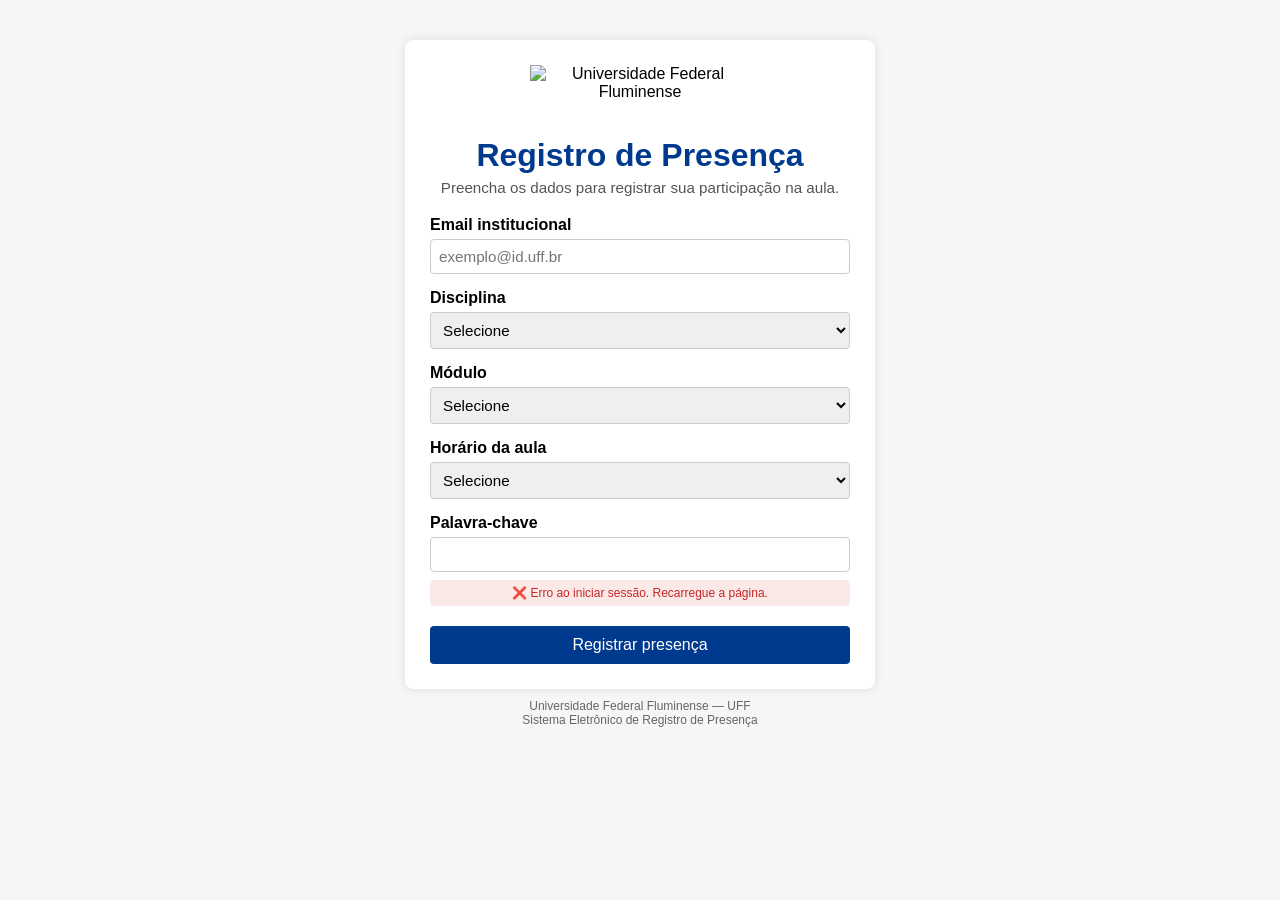
==== index.html @ 7f31ecf4 "Update index.html" ====
<!DOCTYPE html>
<html lang="pt-BR">
<head>
  <meta charset="UTF-8">
  <title>Registro de Presença</title>
  <meta name="viewport" content="width=device-width, initial-scale=1">

  <style>
    body {
      font-family: Arial, sans-serif;
      background-color: #f4f6f8;
      margin: 0;
      padding: 0;
    }

    .container {
      max-width: 420px;
      margin: 40px auto 10px;
      background: #fff;
      padding: 25px;
      border-radius: 8px;
      box-shadow: 0 0 10px rgba(0,0,0,0.1);
      text-align: center;
    }

    .logo {
      max-width: 220px;
      margin-bottom: 15px;
    }

    h1 {
      color: #003A8F;
      margin-bottom: 5px;
    }

    p {
      color: #555;
      font-size: 0.95rem;
      margin-top: 0;
    }

    form {
      text-align: left;
      margin-top: 20px;
    }

    label {
      display: block;
      margin-top: 15px;
      font-weight: bold;
    }

    input, select {
      width: 100%;
      padding: 8px;
      margin-top: 5px;
      border-radius: 4px;
      border: 1px solid #ccc;
      font-size: 0.95rem;
      box-sizing: border-box;
    }

    .email-ok {
      border: 1px solid #2e7d32 !important;
    }

    .email-warn {
      border: 1px solid #f57c00 !important;
    }

    .email-aviso {
      font-size: 0.8rem;
      color: #f57c00;
      margin-top: 4px;
      display: none;
    }

    .alerta {
      color: #f00;
      font-size: 0.85rem;
      margin-top: 4px;
      display: none;
    }

    button {
      margin-top: 20px;
      width: 100%;
      padding: 10px;
      background-color: #003A8F;
      color: #fff;
      border: none;
      border-radius: 4px;
      font-size: 1rem;
      cursor: pointer;
    }

    button:hover {
      background-color: #002e70;
    }

    .footer {
      max-width: 420px;
      margin: 0 auto 20px;
      text-align: center;
      font-size: 0.75rem;
      color: #666;
    }

    .campo-invalido {
      border-color: #f00 !important;
    }

    .token-status {
      font-size: 0.75rem;
      margin-top: 8px;
      padding: 6px 10px;
      border-radius: 4px;
      text-align: center;
    }

    .token-ok {
      background-color: #e8f5e9;
      color: #2e7d32;
    }

    .token-erro {
      background-color: #fbe9e7;
      color: #c62828;
    }

    .token-loading {
      background-color: #fff3e0;
      color: #e65100;
    }
  </style>
</head>

<body>
  <div class="container">
    <img
      src="https://www.extensao.uff.br/images/uff-logo-4.png"
      alt="Universidade Federal Fluminense"
      class="logo"
    >

    <h1>Registro de Presença</h1>
    <p>Preencha os dados para registrar sua participação na aula.</p>

    <form id="presencaForm" method="POST" action="https://webhook.artideia.com.br/webhook/registro-presenca">

      <label>Email institucional</label>
      <input type="email" id="email" name="email_institucional" placeholder="exemplo@id.uff.br" required>
      <div id="emailAviso" class="email-aviso">
        Atenção: utilize obrigatoriamente o email institucional (@id.uff.br)
      </div>

      <label>Disciplina</label>
      <select name="disciplina" id="disciplina" required>
        <option value="">Selecione</option>
        <option>MIAI III-A</option>
        <option>MICA III-A</option>
        <option>PGS III-A</option>
        <option>Racionalidades médicas e medicina integrativa</option>
        <option>TCS IV-A-A</option>
      </select>

      <label>Módulo</label>
      <select name="modulo" id="modulo" required>
        <option value="">Selecione</option>
      </select>

      <label>Horário da aula</label>
      <select name="horario_aula" id="horario_aula" required>
        <option value="">Selecione</option>
        <option>07:30h às 09:00h</option>
        <option>09:00h às 10:30h</option>
        <option>10:45h às 12:15h</option>
        <option>13:45h às 15:45h</option>
        <option>16:00h às 18:00h</option>
      </select>
      <div id="horarioAviso" class="alerta">Horário incompatível com a disciplina selecionada!</div>

      <label>Palavra-chave</label>
      <input type="text" name="palavra_chave" id="palavra_chave" required>

      <!-- Geolocalização -->
      <input type="hidden" name="lat" id="lat">
      <input type="hidden" name="lng" id="lng">
      <input type="hidden" name="accuracy" id="accuracy">

      <!-- Token de sessão anti-fraude -->
      <input type="hidden" name="token_sessao" id="token_sessao">

      <div id="tokenStatus" class="token-status token-loading">
        ⏳ Iniciando sessão segura...
      </div>

      <button type="submit">Registrar presença</button>

    </form>
  </div>

  <div class="footer">
    Universidade Federal Fluminense — UFF<br>
    Sistema Eletrônico de Registro de Presença
  </div>

  <script>
    // ===============================
    // Token de sessão anti-fraude
    // ===============================
    let tokenObtido = false;

    async function obterToken() {
      const statusEl = document.getElementById('tokenStatus');
      const botao = document.querySelector('button[type="submit"]');

      try {
        botao.disabled = true;
        statusEl.className = 'token-status token-loading';
        statusEl.textContent = '⏳ Iniciando sessão segura...';

        const res = await fetch('https://webhook.artideia.com.br/webhook/iniciar-sessao');
        if (!res.ok) throw new Error('Falha ao obter sessão');

        const data = await res.json();

        if (data.token) {
          document.getElementById('token_sessao').value = data.token;
          tokenObtido = true;
          botao.disabled = false;
          statusEl.className = 'token-status token-ok';
          statusEl.textContent = '✅ Sessão ativa — válida por 5 minutos';

          // Agendar expiração visual
          setTimeout(() => {
            statusEl.className = 'token-status token-erro';
            statusEl.textContent = '⚠️ Sessão expirada. Recarregue a página.';
            tokenObtido = false;
            botao.disabled = true;
          }, 5 * 60 * 1000);
        } else {
          throw new Error('Token não recebido');
        }
      } catch (err) {
        statusEl.className = 'token-status token-erro';
        statusEl.textContent = '❌ Erro ao iniciar sessão. Recarregue a página.';
        botao.disabled = true;
        console.error('Erro ao obter token:', err);
      }
    }

    // Obter token ao carregar a página
    obterToken();

    // ===============================
    // Validação visual do email
    // ===============================
    const emailInput = document.getElementById('email');
    const emailAviso = document.getElementById('emailAviso');

    emailInput.addEventListener('input', () => {
      const valor = emailInput.value.trim();
      emailInput.classList.remove('email-ok', 'email-warn');
      emailAviso.style.display = 'none';

      if (!valor) return;

      if (valor.endsWith('@id.uff.br')) {
        emailInput.classList.add('email-ok');
      } else {
        emailInput.classList.add('email-warn');
        emailAviso.style.display = 'block';
      }
    });

    // ===============================
    // Geolocalização MOBILE-SAFE
    // ===============================
    const form = document.getElementById('presencaForm');
    const botao = form.querySelector('button[type="submit"]');
    let envioLiberado = false;

    botao.addEventListener('click', function (e) {
      e.preventDefault();

      // Verificar token antes de tudo
      if (!tokenObtido) {
        alert("Sessão inválida ou expirada. Recarregue a página para obter uma nova sessão.");
        return;
      }

      // Limpar alertas anteriores
      document.querySelectorAll('.alerta').forEach(a => a.style.display = 'none');
      document.querySelectorAll('.campo-invalido').forEach(c => c.classList.remove('campo-invalido'));

      // Validação de campos obrigatórios
      let valido = true;
      form.querySelectorAll('input[required], select[required]').forEach(field => {
        if (!field.value) {
          field.classList.add('campo-invalido');
          valido = false;
        }
      });

      if (!valido) {
        alert("Todos os campos obrigatórios devem ser preenchidos!");
        return;
      }

      // Validação de horário compatível
      const disciplina = document.getElementById('disciplina').value;
      const horario = document.getElementById('horario_aula').value;
      const horariosManha = ["07:30h às 09:00h", "09:00h às 10:30h", "10:45h às 12:15h"];
      const horariosTarde = ["13:45h às 15:45h", "16:00h às 18:00h"];
      let horarioValido = true;

      if ((disciplina === "MIAI III-A" || disciplina === "MICA III-A") && !horariosManha.includes(horario)) {
        horarioValido = false;
      }
      if ((disciplina === "PGS III-A" || disciplina === "Racionalidades médicas e medicina integrativa") && !horariosTarde.includes(horario)) {
        horarioValido = false;
      }

      if (!horarioValido) {
        document.getElementById('horarioAviso').style.display = 'block';
        document.getElementById('horario_aula').classList.add('campo-invalido');
        alert("Horário selecionado não é compatível com a disciplina!");
        return;
      }

      // Geolocalização
      if (envioLiberado) {
        form.submit();
        return;
      }

      botao.disabled = true;
      botao.innerText = "Obtendo localização...";

      if (!navigator.geolocation) {
        envioLiberado = true;
        form.submit();
        return;
      }

      navigator.geolocation.getCurrentPosition(
        function (position) {
          document.getElementById('lat').value = position.coords.latitude;
          document.getElementById('lng').value = position.coords.longitude;
          document.getElementById('accuracy').value = position.coords.accuracy;
          envioLiberado = true;
          form.submit();
        },
        function () {
          envioLiberado = true;
          form.submit();
        },
        { enableHighAccuracy: true, timeout: 20000, maximumAge: 0 }
      );
    });

    // ===============================
    // Módulos dependentes da disciplina
    // ===============================
    const disciplinaSelect = document.getElementById('disciplina');
    const moduloSelect = document.getElementById('modulo');

    const modulosPorDisciplina = {
      "MIAI III-A": ["Anestesiologia", "Dermatologia", "Equilíbrio hidroeletrolítico", "Farmacologia", "Gastroenterologia", "Geriatria", "Imunologia", "Nefrologia", "Neurologia", "Pneumologia", "Urologia"].sort(),
      "MICA III-A": ["Ginecologia", "Neonatologia", "Obstetrícia", "Psiquiatria infantil"].sort(),
      "TCS IV-A-A": ["Anestesiologia", "Cirurgia geral", "Cirurgia plástica", "Cirurgia torácica", "Neurocirurgia", "Oftalmologia", "Otorrinolaringologia"].sort(),
      "PGS III-A": ["Não se aplica"],
      "Racionalidades médicas e medicina integrativa": ["Não se aplica"]
    };

    disciplinaSelect.addEventListener('change', function() {
      const disciplina = disciplinaSelect.value;

      // Atualiza módulos
      moduloSelect.innerHTML = '<option value="">Selecione</option>';
      if (modulosPorDisciplina[disciplina]) {
        modulosPorDisciplina[disciplina].forEach(mod => {
          const opt = document.createElement('option');
          opt.value = mod;
          opt.textContent = mod;
          moduloSelect.appendChild(opt);
        });
      }

      // Atualiza horários automaticamente
      const horarioSelect = document.getElementById('horario_aula');
      const horariosManha = ["07:30h às 09:00h", "09:00h às 10:30h", "10:45h às 12:15h"];
      const horariosTarde = ["13:45h às 15:45h", "16:00h às 18:00h"];
      const horariosTodos = horariosManha.concat(horariosTarde);

      horarioSelect.innerHTML = '<option value="">Selecione</option>';
      if (disciplina === "MIAI III-A" || disciplina === "MICA III-A") {
        horariosManha.forEach(h => horarioSelect.appendChild(new Option(h, h)));
      } else if (disciplina === "PGS III-A" || disciplina === "Racionalidades médicas e medicina integrativa") {
        horariosTarde.forEach(h => horarioSelect.appendChild(new Option(h, h)));
      } else {
        horariosTodos.forEach(h => horarioSelect.appendChild(new Option(h, h)));
      }
    });
  </script>
</body>
</html>
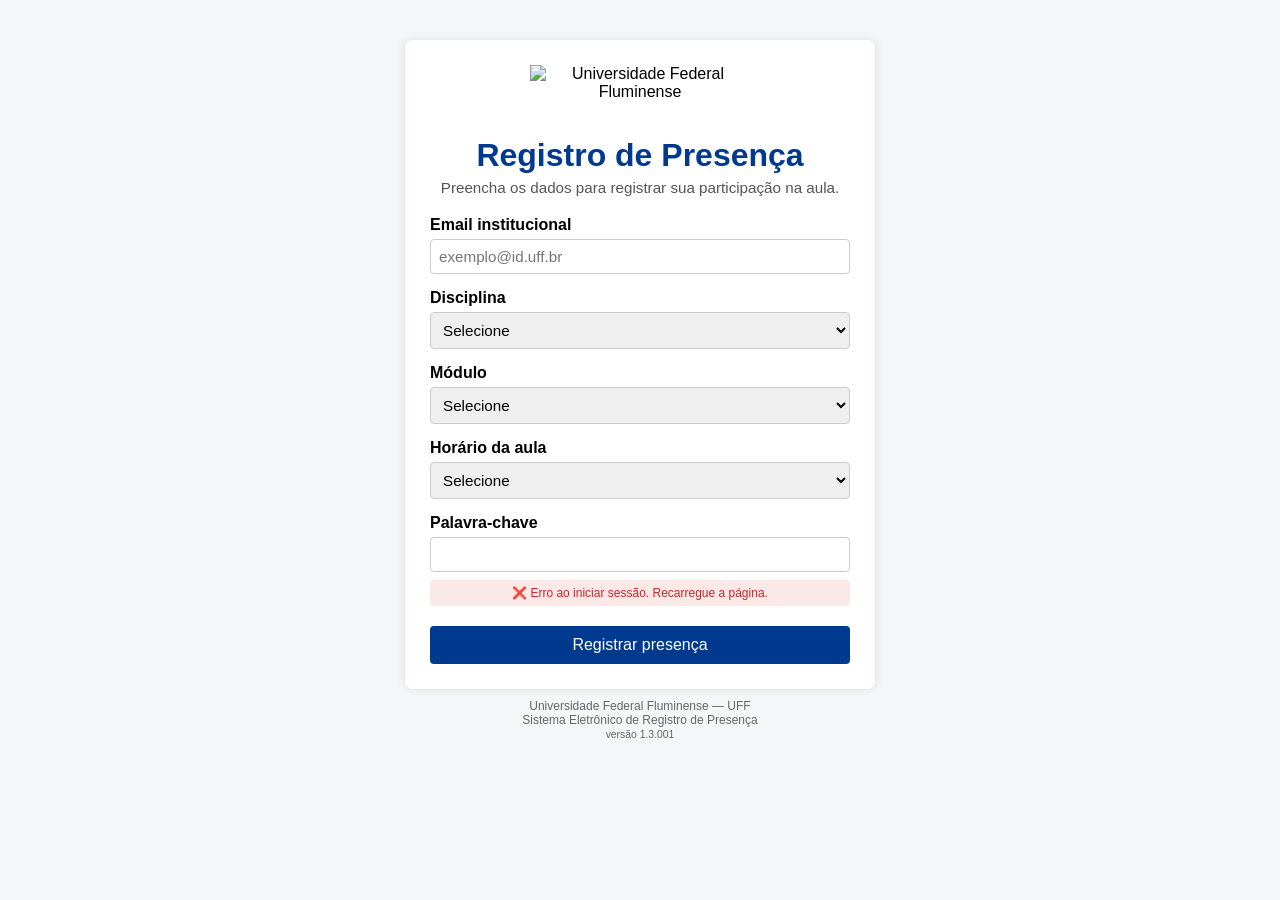
==== commit 94cee79e: "Update index.html" ====
--- a/index.html
+++ b/index.html
@@ -188,8 +188,9 @@
       <input type="hidden" name="lng" id="lng">
       <input type="hidden" name="accuracy" id="accuracy">
 
-      <!-- Token de sessão anti-fraude -->
+      <!-- Token de sessão e fingerprint anti-fraude -->
       <input type="hidden" name="token_sessao" id="token_sessao">
+      <input type="hidden" name="device_hash" id="device_hash">
 
       <div id="tokenStatus" class="token-status token-loading">
         ⏳ Iniciando sessão segura...
@@ -202,10 +203,34 @@
 
   <div class="footer">
     Universidade Federal Fluminense — UFF<br>
-    Sistema Eletrônico de Registro de Presença
+    Sistema Eletrônico de Registro de Presença<br>
+    <span style="font-size:0.65rem;">versão 1.3.001</span>
   </div>
 
   <script>
+    // ===============================
+    // FINGERPRINT DO DISPOSITIVO (SHA-256)
+    // ===============================
+    async function gerarDeviceHash() {
+      const dados = [
+        navigator.userAgent,
+        navigator.language,
+        navigator.platform,
+        screen.width + 'x' + screen.height,
+        screen.colorDepth,
+        Intl.DateTimeFormat().resolvedOptions().timeZone,
+        navigator.hardwareConcurrency || 'unknown',
+        navigator.maxTouchPoints || 0,
+        new Date().getTimezoneOffset()
+      ].join('|');
+
+      const encoder = new TextEncoder();
+      const data = encoder.encode(dados);
+      const hashBuffer = await crypto.subtle.digest('SHA-256', data);
+      const hashArray = Array.from(new Uint8Array(hashBuffer));
+      return hashArray.map(b => b.toString(16).padStart(2, '0')).join('');
+    }
+
     // ===============================
     // Token de sessão anti-fraude
     // ===============================
@@ -220,7 +245,16 @@
         statusEl.className = 'token-status token-loading';
         statusEl.textContent = '⏳ Iniciando sessão segura...';
 
-        const res = await fetch('https://webhook.artideia.com.br/webhook/iniciar-sessao');
+        // Gera fingerprint do dispositivo
+        const deviceHash = await gerarDeviceHash();
+        document.getElementById('device_hash').value = deviceHash;
+
+        // Envia o device_hash junto ao pedido de token via POST
+        const res = await fetch('https://webhook.artideia.com.br/webhook/iniciar-sessao', {
+          method: 'POST',
+          headers: { 'Content-Type': 'application/json' },
+          body: JSON.stringify({ device_hash: deviceHash })
+        });
         if (!res.ok) throw new Error('Falha ao obter sessão');
 
         const data = await res.json();
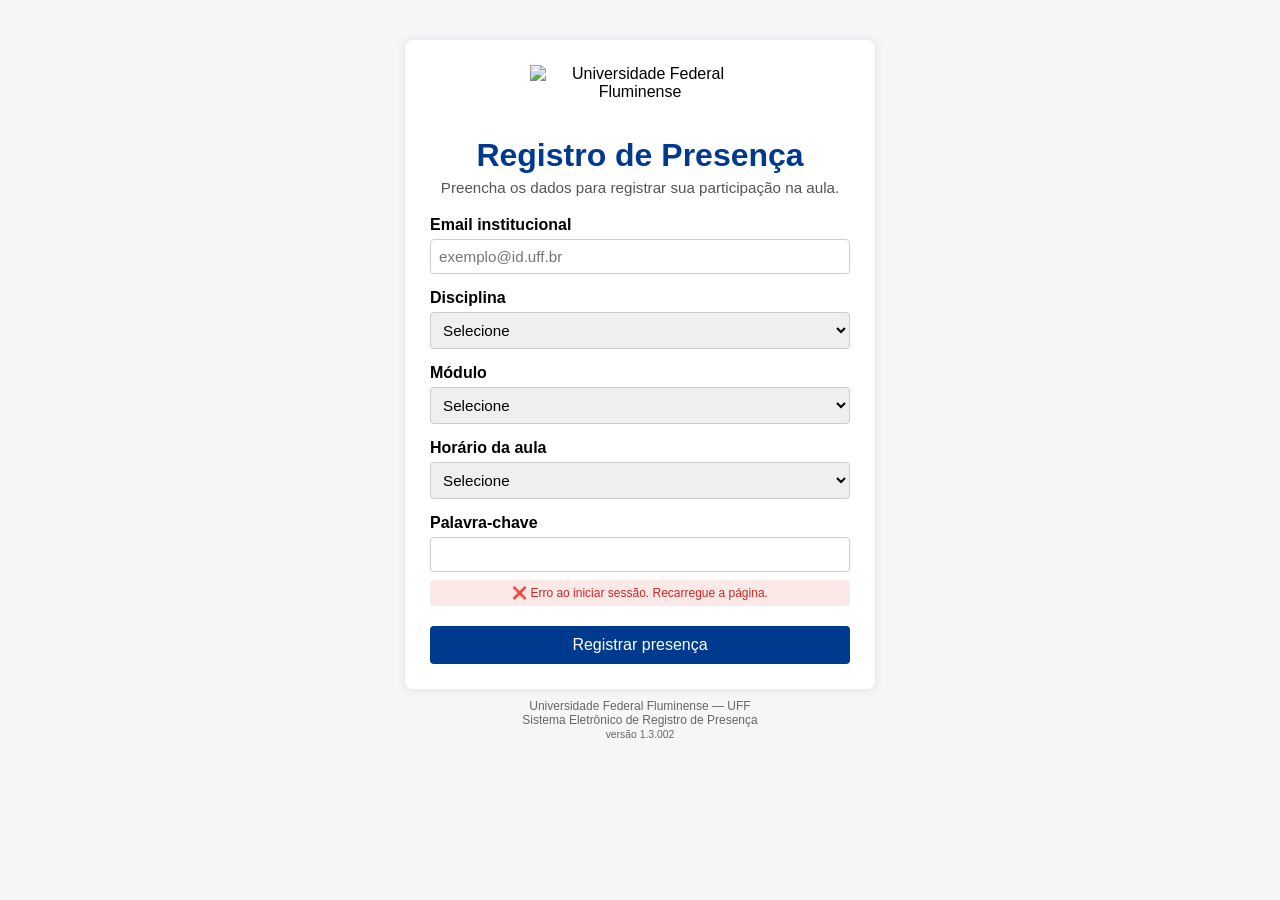
==== commit 277fd01f: "Update index.html" ====
--- a/index.html
+++ b/index.html
@@ -204,7 +204,7 @@
   <div class="footer">
     Universidade Federal Fluminense — UFF<br>
     Sistema Eletrônico de Registro de Presença<br>
-    <span style="font-size:0.65rem;">versão 1.3.001</span>
+    <span style="font-size:0.65rem;">versão 1.3.002</span>
   </div>
 
   <script>
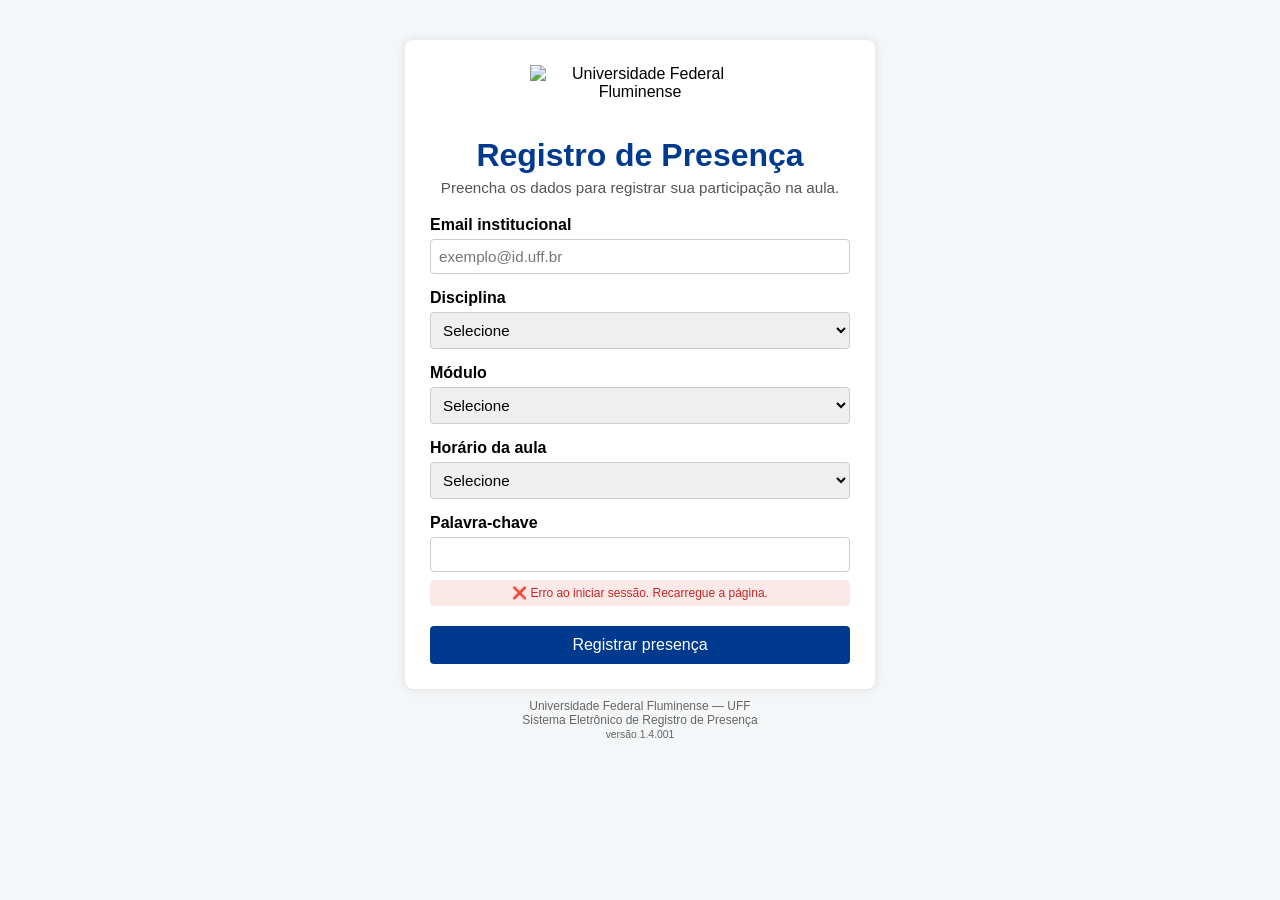
==== commit 45220af0: "Update index.html" ====
--- a/index.html
+++ b/index.html
@@ -204,7 +204,7 @@
   <div class="footer">
     Universidade Federal Fluminense — UFF<br>
     Sistema Eletrônico de Registro de Presença<br>
-    <span style="font-size:0.65rem;">versão 1.3.002</span>
+    <span style="font-size:0.65rem;">versão 1.4.001</span>
   </div>
 
   <script>
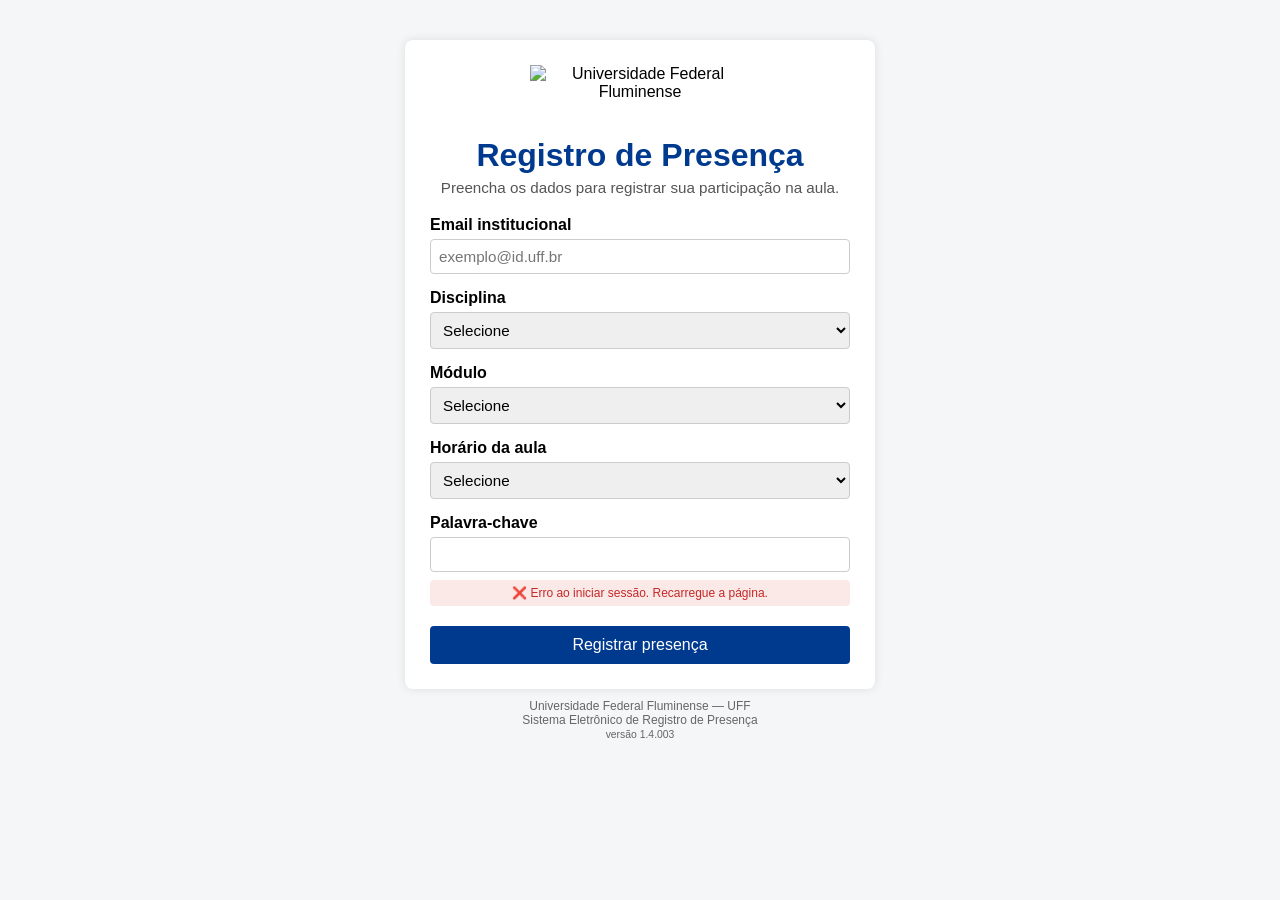
==== commit 43fd3d4c: "Update index.html" ====
--- a/index.html
+++ b/index.html
@@ -204,7 +204,7 @@
   <div class="footer">
     Universidade Federal Fluminense — UFF<br>
     Sistema Eletrônico de Registro de Presença<br>
-    <span style="font-size:0.65rem;">versão 1.4.001</span>
+    <span style="font-size:0.65rem;">versão 1.4.003</span>
   </div>
 
   <script>
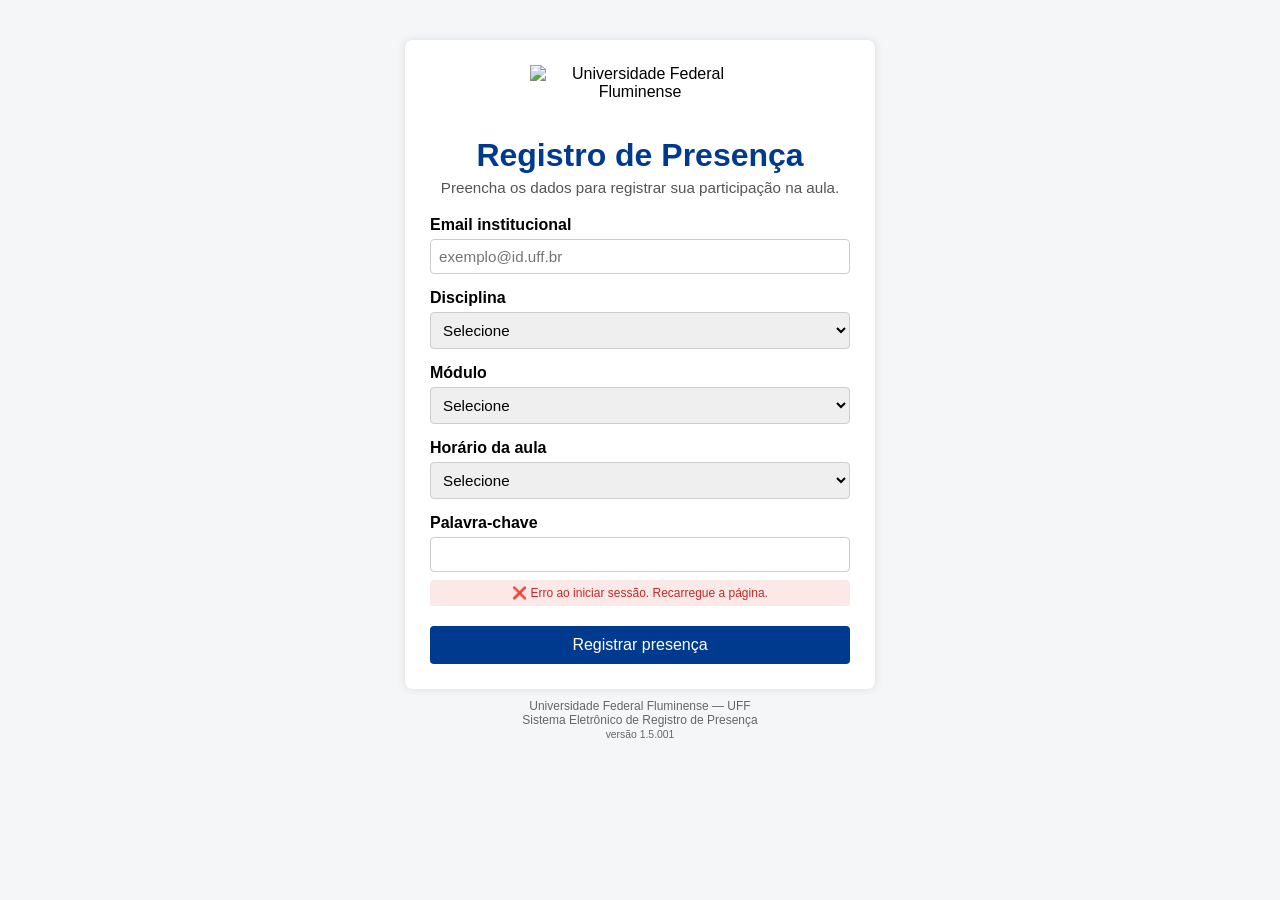
==== commit c0db0484: "Update footer version from 1.4.003 to 1.5.001" ====
--- a/index.html
+++ b/index.html
@@ -204,7 +204,7 @@
   <div class="footer">
     Universidade Federal Fluminense — UFF<br>
     Sistema Eletrônico de Registro de Presença<br>
-    <span style="font-size:0.65rem;">versão 1.4.003</span>
+    <span style="font-size:0.65rem;">versão 1.5.001</span>
   </div>
 
   <script>
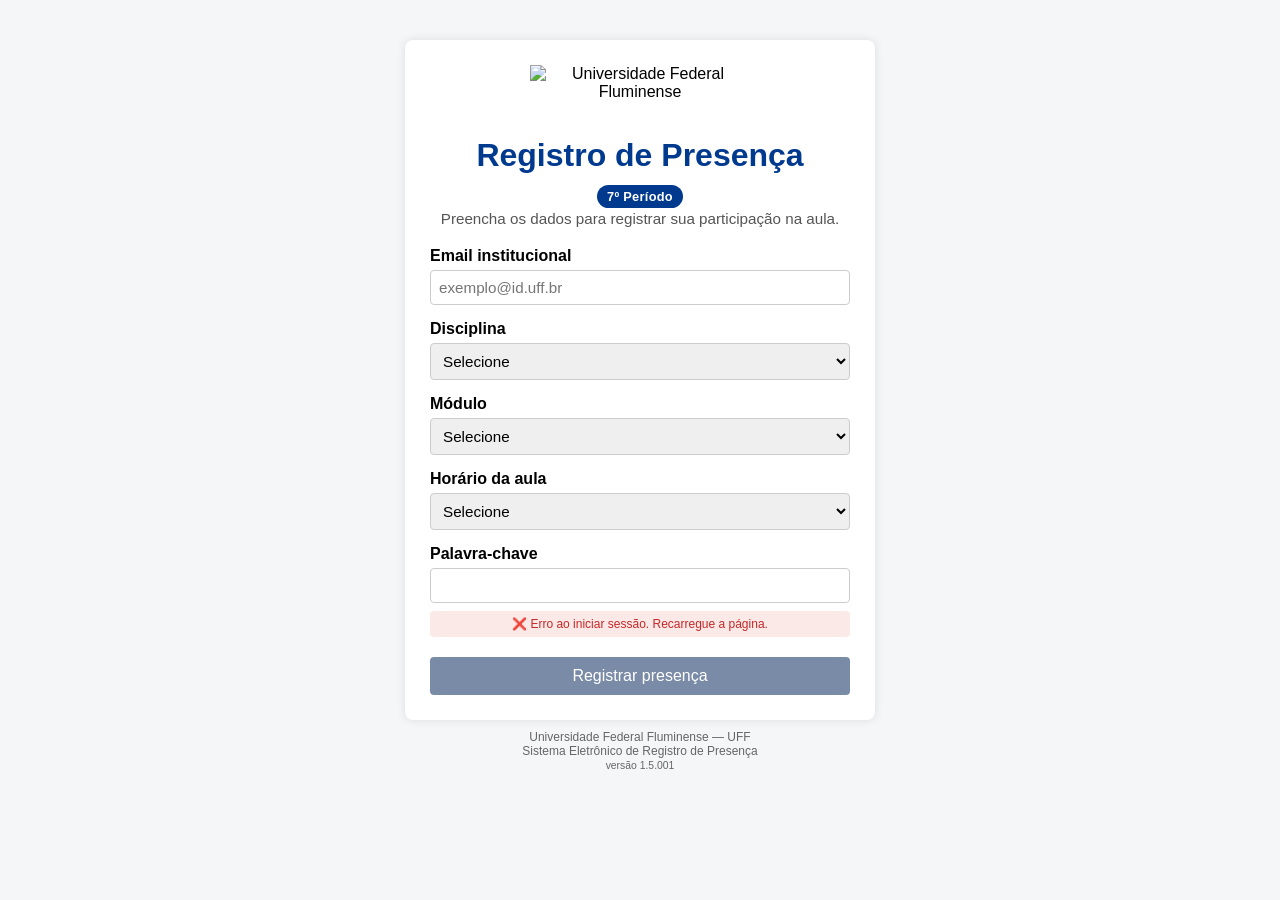
==== commit 6665a3b5: "Refactor index.html with redirect and spinner This change updates the HTML structure, adds a redirec" ====
--- a/index.html
+++ b/index.html
@@ -1,442 +1,47 @@
 <!DOCTYPE html>
 <html lang="pt-BR">
-<head>
-  <meta charset="UTF-8">
-  <title>Registro de Presença</title>
-  <meta name="viewport" content="width=device-width, initial-scale=1">
-
-  <style>
-    body {
-      font-family: Arial, sans-serif;
-      background-color: #f4f6f8;
-      margin: 0;
-      padding: 0;
-    }
-
-    .container {
-      max-width: 420px;
-      margin: 40px auto 10px;
-      background: #fff;
-      padding: 25px;
-      border-radius: 8px;
-      box-shadow: 0 0 10px rgba(0,0,0,0.1);
-      text-align: center;
-    }
-
-    .logo {
-      max-width: 220px;
-      margin-bottom: 15px;
-    }
-
-    h1 {
-      color: #003A8F;
-      margin-bottom: 5px;
-    }
-
-    p {
-      color: #555;
-      font-size: 0.95rem;
-      margin-top: 0;
-    }
-
-    form {
-      text-align: left;
-      margin-top: 20px;
-    }
-
-    label {
-      display: block;
-      margin-top: 15px;
-      font-weight: bold;
-    }
-
-    input, select {
-      width: 100%;
-      padding: 8px;
-      margin-top: 5px;
-      border-radius: 4px;
-      border: 1px solid #ccc;
-      font-size: 0.95rem;
-      box-sizing: border-box;
-    }
-
-    .email-ok {
-      border: 1px solid #2e7d32 !important;
-    }
-
-    .email-warn {
-      border: 1px solid #f57c00 !important;
-    }
-
-    .email-aviso {
-      font-size: 0.8rem;
-      color: #f57c00;
-      margin-top: 4px;
-      display: none;
-    }
-
-    .alerta {
-      color: #f00;
-      font-size: 0.85rem;
-      margin-top: 4px;
-      display: none;
-    }
-
-    button {
-      margin-top: 20px;
-      width: 100%;
-      padding: 10px;
-      background-color: #003A8F;
-      color: #fff;
-      border: none;
-      border-radius: 4px;
-      font-size: 1rem;
-      cursor: pointer;
-    }
-
-    button:hover {
-      background-color: #002e70;
-    }
-
-    .footer {
-      max-width: 420px;
-      margin: 0 auto 20px;
-      text-align: center;
-      font-size: 0.75rem;
-      color: #666;
-    }
-
-    .campo-invalido {
-      border-color: #f00 !important;
-    }
-
-    .token-status {
-      font-size: 0.75rem;
-      margin-top: 8px;
-      padding: 6px 10px;
-      border-radius: 4px;
-      text-align: center;
-    }
-
-    .token-ok {
-      background-color: #e8f5e9;
-      color: #2e7d32;
-    }
-
-    .token-erro {
-      background-color: #fbe9e7;
-      color: #c62828;
-    }
-
-    .token-loading {
-      background-color: #fff3e0;
-      color: #e65100;
-    }
-  </style>
-</head>
-
-<body>
-  <div class="container">
-    <img
-      src="https://www.extensao.uff.br/images/uff-logo-4.png"
-      alt="Universidade Federal Fluminense"
-      class="logo"
-    >
-
-    <h1>Registro de Presença</h1>
-    <p>Preencha os dados para registrar sua participação na aula.</p>
-
-    <form id="presencaForm" method="POST" action="https://webhook.artideia.com.br/webhook/registro-presenca">
-
-      <label>Email institucional</label>
-      <input type="email" id="email" name="email_institucional" placeholder="exemplo@id.uff.br" required>
-      <div id="emailAviso" class="email-aviso">
-        Atenção: utilize obrigatoriamente o email institucional (@id.uff.br)
-      </div>
-
-      <label>Disciplina</label>
-      <select name="disciplina" id="disciplina" required>
-        <option value="">Selecione</option>
-        <option>MIAI III-A</option>
-        <option>MICA III-A</option>
-        <option>PGS III-A</option>
-        <option>Racionalidades médicas e medicina integrativa</option>
-        <option>TCS IV-A-A</option>
-      </select>
-
-      <label>Módulo</label>
-      <select name="modulo" id="modulo" required>
-        <option value="">Selecione</option>
-      </select>
-
-      <label>Horário da aula</label>
-      <select name="horario_aula" id="horario_aula" required>
-        <option value="">Selecione</option>
-        <option>07:30h às 09:00h</option>
-        <option>09:00h às 10:30h</option>
-        <option>10:45h às 12:15h</option>
-        <option>13:45h às 15:45h</option>
-        <option>16:00h às 18:00h</option>
-      </select>
-      <div id="horarioAviso" class="alerta">Horário incompatível com a disciplina selecionada!</div>
-
-      <label>Palavra-chave</label>
-      <input type="text" name="palavra_chave" id="palavra_chave" required>
-
-      <!-- Geolocalização -->
-      <input type="hidden" name="lat" id="lat">
-      <input type="hidden" name="lng" id="lng">
-      <input type="hidden" name="accuracy" id="accuracy">
-
-      <!-- Token de sessão e fingerprint anti-fraude -->
-      <input type="hidden" name="token_sessao" id="token_sessao">
-      <input type="hidden" name="device_hash" id="device_hash">
-
-      <div id="tokenStatus" class="token-status token-loading">
-        ⏳ Iniciando sessão segura...
-      </div>
-
-      <button type="submit">Registrar presença</button>
-
-    </form>
-  </div>
-
-  <div class="footer">
-    Universidade Federal Fluminense — UFF<br>
-    Sistema Eletrônico de Registro de Presença<br>
-    <span style="font-size:0.65rem;">versão 1.5.001</span>
-  </div>
-
-  <script>
-    // ===============================
-    // FINGERPRINT DO DISPOSITIVO (SHA-256)
-    // ===============================
-    async function gerarDeviceHash() {
-      const dados = [
-        navigator.userAgent,
-        navigator.language,
-        navigator.platform,
-        screen.width + 'x' + screen.height,
-        screen.colorDepth,
-        Intl.DateTimeFormat().resolvedOptions().timeZone,
-        navigator.hardwareConcurrency || 'unknown',
-        navigator.maxTouchPoints || 0,
-        new Date().getTimezoneOffset()
-      ].join('|');
-
-      const encoder = new TextEncoder();
-      const data = encoder.encode(dados);
-      const hashBuffer = await crypto.subtle.digest('SHA-256', data);
-      const hashArray = Array.from(new Uint8Array(hashBuffer));
-      return hashArray.map(b => b.toString(16).padStart(2, '0')).join('');
-    }
-
-    // ===============================
-    // Token de sessão anti-fraude
-    // ===============================
-    let tokenObtido = false;
-
-    async function obterToken() {
-      const statusEl = document.getElementById('tokenStatus');
-      const botao = document.querySelector('button[type="submit"]');
-
-      try {
-        botao.disabled = true;
-        statusEl.className = 'token-status token-loading';
-        statusEl.textContent = '⏳ Iniciando sessão segura...';
-
-        // Gera fingerprint do dispositivo
-        const deviceHash = await gerarDeviceHash();
-        document.getElementById('device_hash').value = deviceHash;
-
-        // Envia o device_hash junto ao pedido de token via POST
-        const res = await fetch('https://webhook.artideia.com.br/webhook/iniciar-sessao', {
-          method: 'POST',
-          headers: { 'Content-Type': 'application/json' },
-          body: JSON.stringify({ device_hash: deviceHash })
-        });
-        if (!res.ok) throw new Error('Falha ao obter sessão');
-
-        const data = await res.json();
-
-        if (data.token) {
-          document.getElementById('token_sessao').value = data.token;
-          tokenObtido = true;
-          botao.disabled = false;
-          statusEl.className = 'token-status token-ok';
-          statusEl.textContent = '✅ Sessão ativa — válida por 5 minutos';
-
-          // Agendar expiração visual
-          setTimeout(() => {
-            statusEl.className = 'token-status token-erro';
-            statusEl.textContent = '⚠️ Sessão expirada. Recarregue a página.';
-            tokenObtido = false;
-            botao.disabled = true;
-          }, 5 * 60 * 1000);
-        } else {
-          throw new Error('Token não recebido');
+  <head>
+    <meta charset="UTF-8" />
+    <meta name="viewport" content="width=device-width, initial-scale=1.0" />
+    <meta http-equiv="refresh" content="0; url=./7/" />
+    <title>SERP - Redirecionando</title>
+    <style>
+      body {
+        font-family: system-ui, -apple-system, BlinkMacSystemFont, "Segoe UI", Roboto, sans-serif;
+        display: flex;
+        flex-direction: column;
+        align-items: center;
+        justify-content: center;
+        min-height: 100vh;
+        margin: 0;
+        background: #f8fafc;
+        color: #1e293b;
+        text-align: center;
+        padding: 1rem;
+      }
+      .spinner {
+        width: 40px;
+        height: 40px;
+        border: 4px solid #e2e8f0;
+        border-top-color: #1a365d;
+        border-radius: 50%;
+        animation: spin 1s linear infinite;
+        margin-bottom: 1rem;
+      }
+      @keyframes spin {
+        to {
+          transform: rotate(360deg);
         }
-      } catch (err) {
-        statusEl.className = 'token-status token-erro';
-        statusEl.textContent = '❌ Erro ao iniciar sessão. Recarregue a página.';
-        botao.disabled = true;
-        console.error('Erro ao obter token:', err);
       }
-    }
-
-    // Obter token ao carregar a página
-    obterToken();
-
-    // ===============================
-    // Validação visual do email
-    // ===============================
-    const emailInput = document.getElementById('email');
-    const emailAviso = document.getElementById('emailAviso');
-
-    emailInput.addEventListener('input', () => {
-      const valor = emailInput.value.trim();
-      emailInput.classList.remove('email-ok', 'email-warn');
-      emailAviso.style.display = 'none';
-
-      if (!valor) return;
-
-      if (valor.endsWith('@id.uff.br')) {
-        emailInput.classList.add('email-ok');
-      } else {
-        emailInput.classList.add('email-warn');
-        emailAviso.style.display = 'block';
+      a {
+        color: #1a365d;
+        text-decoration: underline;
       }
-    });
-
-    // ===============================
-    // Geolocalização MOBILE-SAFE
-    // ===============================
-    const form = document.getElementById('presencaForm');
-    const botao = form.querySelector('button[type="submit"]');
-    let envioLiberado = false;
-
-    botao.addEventListener('click', function (e) {
-      e.preventDefault();
-
-      // Verificar token antes de tudo
-      if (!tokenObtido) {
-        alert("Sessão inválida ou expirada. Recarregue a página para obter uma nova sessão.");
-        return;
-      }
-
-      // Limpar alertas anteriores
-      document.querySelectorAll('.alerta').forEach(a => a.style.display = 'none');
-      document.querySelectorAll('.campo-invalido').forEach(c => c.classList.remove('campo-invalido'));
-
-      // Validação de campos obrigatórios
-      let valido = true;
-      form.querySelectorAll('input[required], select[required]').forEach(field => {
-        if (!field.value) {
-          field.classList.add('campo-invalido');
-          valido = false;
-        }
-      });
-
-      if (!valido) {
-        alert("Todos os campos obrigatórios devem ser preenchidos!");
-        return;
-      }
-
-      // Validação de horário compatível
-      const disciplina = document.getElementById('disciplina').value;
-      const horario = document.getElementById('horario_aula').value;
-      const horariosManha = ["07:30h às 09:00h", "09:00h às 10:30h", "10:45h às 12:15h"];
-      const horariosTarde = ["13:45h às 15:45h", "16:00h às 18:00h"];
-      let horarioValido = true;
-
-      if ((disciplina === "MIAI III-A" || disciplina === "MICA III-A") && !horariosManha.includes(horario)) {
-        horarioValido = false;
-      }
-      if ((disciplina === "PGS III-A" || disciplina === "Racionalidades médicas e medicina integrativa") && !horariosTarde.includes(horario)) {
-        horarioValido = false;
-      }
-
-      if (!horarioValido) {
-        document.getElementById('horarioAviso').style.display = 'block';
-        document.getElementById('horario_aula').classList.add('campo-invalido');
-        alert("Horário selecionado não é compatível com a disciplina!");
-        return;
-      }
-
-      // Geolocalização
-      if (envioLiberado) {
-        form.submit();
-        return;
-      }
-
-      botao.disabled = true;
-      botao.innerText = "Obtendo localização...";
-
-      if (!navigator.geolocation) {
-        envioLiberado = true;
-        form.submit();
-        return;
-      }
-
-      navigator.geolocation.getCurrentPosition(
-        function (position) {
-          document.getElementById('lat').value = position.coords.latitude;
-          document.getElementById('lng').value = position.coords.longitude;
-          document.getElementById('accuracy').value = position.coords.accuracy;
-          envioLiberado = true;
-          form.submit();
-        },
-        function () {
-          envioLiberado = true;
-          form.submit();
-        },
-        { enableHighAccuracy: true, timeout: 20000, maximumAge: 0 }
-      );
-    });
-
-    // ===============================
-    // Módulos dependentes da disciplina
-    // ===============================
-    const disciplinaSelect = document.getElementById('disciplina');
-    const moduloSelect = document.getElementById('modulo');
-
-    const modulosPorDisciplina = {
-      "MIAI III-A": ["Anestesiologia", "Dermatologia", "Equilíbrio hidroeletrolítico", "Farmacologia", "Gastroenterologia", "Geriatria", "Imunologia", "Nefrologia", "Neurologia", "Pneumologia", "Urologia"].sort(),
-      "MICA III-A": ["Ginecologia", "Neonatologia", "Obstetrícia", "Psiquiatria infantil"].sort(),
-      "TCS IV-A-A": ["Anestesiologia", "Cirurgia geral", "Cirurgia plástica", "Cirurgia torácica", "Neurocirurgia", "Oftalmologia", "Otorrinolaringologia"].sort(),
-      "PGS III-A": ["Não se aplica"],
-      "Racionalidades médicas e medicina integrativa": ["Não se aplica"]
-    };
-
-    disciplinaSelect.addEventListener('change', function() {
-      const disciplina = disciplinaSelect.value;
-
-      // Atualiza módulos
-      moduloSelect.innerHTML = '<option value="">Selecione</option>';
-      if (modulosPorDisciplina[disciplina]) {
-        modulosPorDisciplina[disciplina].forEach(mod => {
-          const opt = document.createElement('option');
-          opt.value = mod;
-          opt.textContent = mod;
-          moduloSelect.appendChild(opt);
-        });
-      }
-
-      // Atualiza horários automaticamente
-      const horarioSelect = document.getElementById('horario_aula');
-      const horariosManha = ["07:30h às 09:00h", "09:00h às 10:30h", "10:45h às 12:15h"];
-      const horariosTarde = ["13:45h às 15:45h", "16:00h às 18:00h"];
-      const horariosTodos = horariosManha.concat(horariosTarde);
-
-      horarioSelect.innerHTML = '<option value="">Selecione</option>';
-      if (disciplina === "MIAI III-A" || disciplina === "MICA III-A") {
-        horariosManha.forEach(h => horarioSelect.appendChild(new Option(h, h)));
-      } else if (disciplina === "PGS III-A" || disciplina === "Racionalidades médicas e medicina integrativa") {
-        horariosTarde.forEach(h => horarioSelect.appendChild(new Option(h, h)));
-      } else {
-        horariosTodos.forEach(h => horarioSelect.appendChild(new Option(h, h)));
-      }
-    });
-  </script>
-</body>
+    </style>
+  </head>
+  <body>
+    <div class="spinner" aria-hidden="true"></div>
+    <p>Redirecionando para o formulário do 7º período...</p>
+    <p>Se não for redirecionado automaticamente, <a href="./7/">clique aqui</a>.</p>
+  </body>
 </html>
